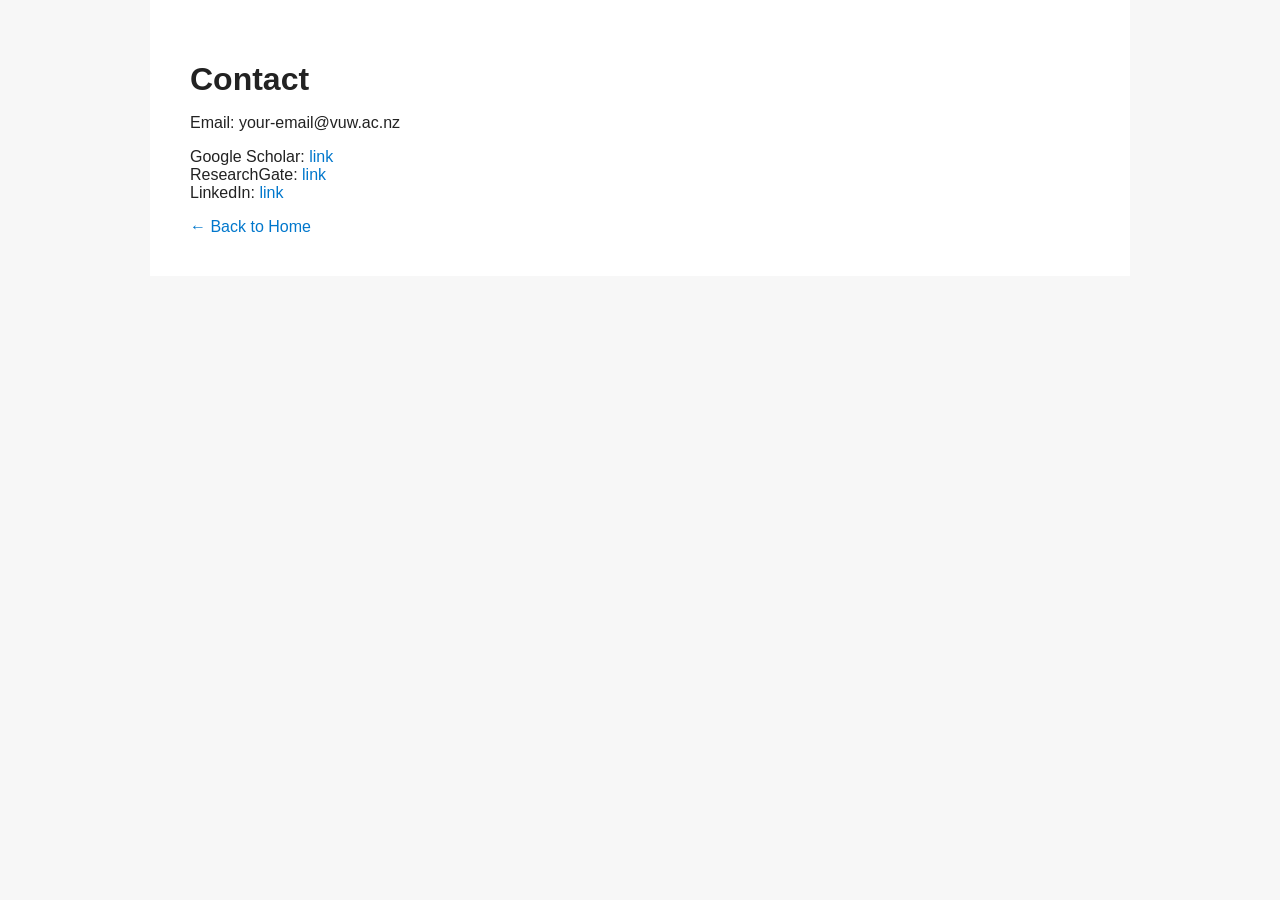
==== contacts.html @ 83c1c24a "Add contacts.html for contact information" ====
<!DOCTYPE html>
<html>
<head>
  <title>Contact</title>
  <link rel="stylesheet" href="style.css">
</head>

<body>
<div class="container">

<h1>Contact</h1>

<p>Email: your-email@vuw.ac.nz</p>

<p>
Google Scholar: <a href="#">link</a><br>
ResearchGate: <a href="#">link</a><br>
LinkedIn: <a href="#">link</a>
</p>

<a href="index.html">← Back to Home</a>

</div>
</body>
</html>
---- style.css ----
body {
  font-family: Arial, sans-serif;
  margin: 0;
  background-color: #f7f7f7;
  color: #222;
}

.container {
  max-width: 900px;
  margin: auto;
  padding: 40px;
  background: white;
}

header {
  text-align: center;
  border-bottom: 2px solid #ddd;
  padding-bottom: 20px;
  margin-bottom: 30px;
}

h1 {
  margin-bottom: 5px;
}

h2 {
  color: #2c3e50;
  margin-top: 30px;
}

a {
  color: #0077cc;
  text-decoration: none;
}

a:hover {
  text-decoration: underline;
}

footer {
  margin-top: 40px;
  text-align: center;
  font-size: 12px;
  color: gray;
}
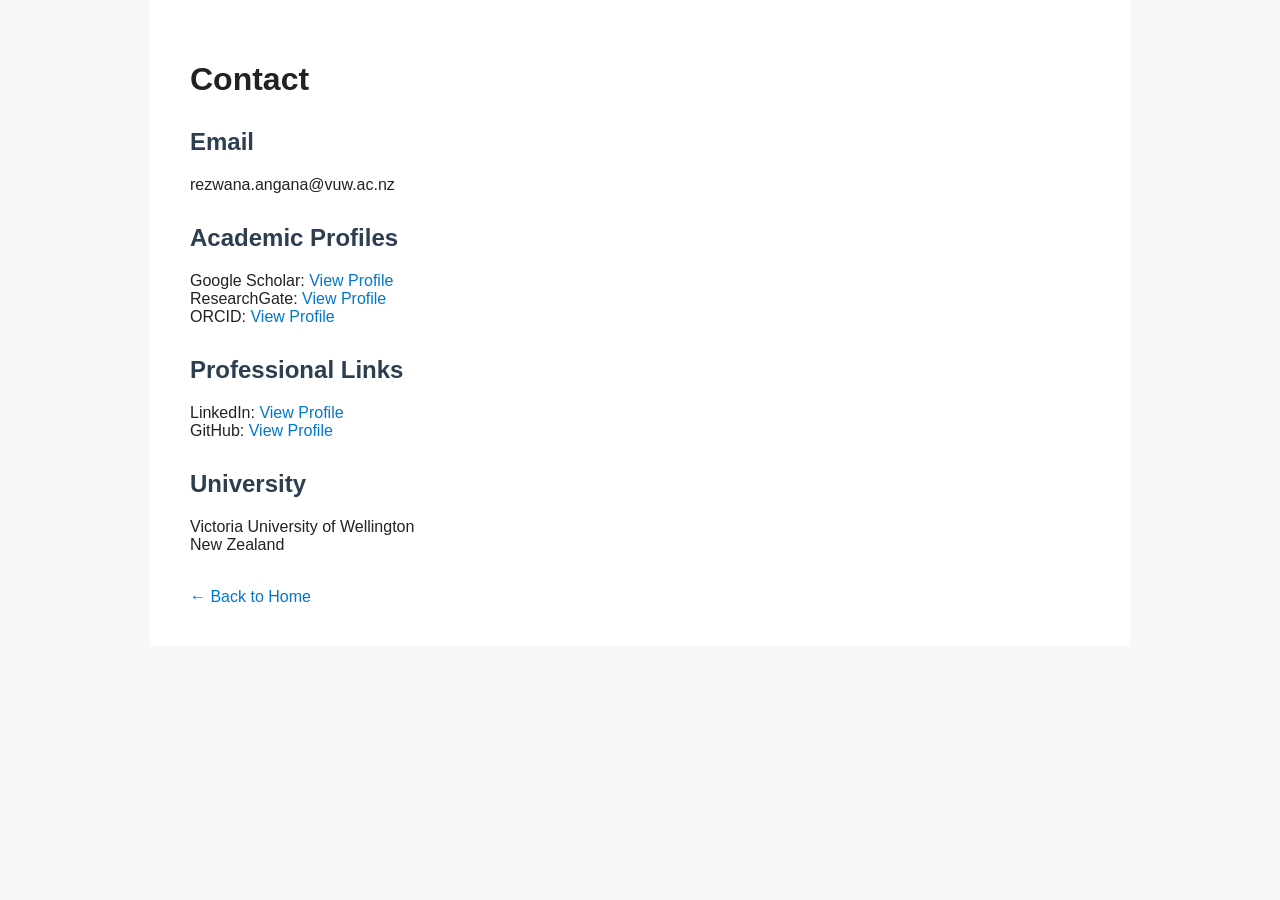
==== commit 4de2328c: "Update contacts.html" ====
--- a/contacts.html
+++ b/contacts.html
@@ -10,13 +10,47 @@
 
 <h1>Contact</h1>
 
-<p>Email: your-email@vuw.ac.nz</p>
+<h2>Email</h2>
+<p>rezwana.angana@vuw.ac.nz</p>
 
+<h2>Academic Profiles</h2>
 <p>
-Google Scholar: <a href="#">link</a><br>
-ResearchGate: <a href="#">link</a><br>
-LinkedIn: <a href="#">link</a>
+Google Scholar: 
+<a href="https://scholar.google.com/citations?user=YOUR_ID" target="_blank">
+View Profile
+</a><br>
+
+ResearchGate: 
+<a href="https://www.researchgate.net/profile/YOUR_NAME" target="_blank">
+View Profile
+</a><br>
+
+ORCID: 
+<a href="https://orcid.org/YOUR_ORCID_ID" target="_blank">
+View Profile
+</a>
 </p>
+
+<h2>Professional Links</h2>
+<p>
+LinkedIn: 
+<a href="https://www.linkedin.com/in/YOUR_USERNAME" target="_blank">
+View Profile
+</a><br>
+
+GitHub: 
+<a href="https://github.com/YOUR_USERNAME" target="_blank">
+View Profile
+</a>
+</p>
+
+<h2>University</h2>
+<p>
+Victoria University of Wellington<br>
+New Zealand
+</p>
+
+<br>
 
 <a href="index.html">← Back to Home</a>
 
